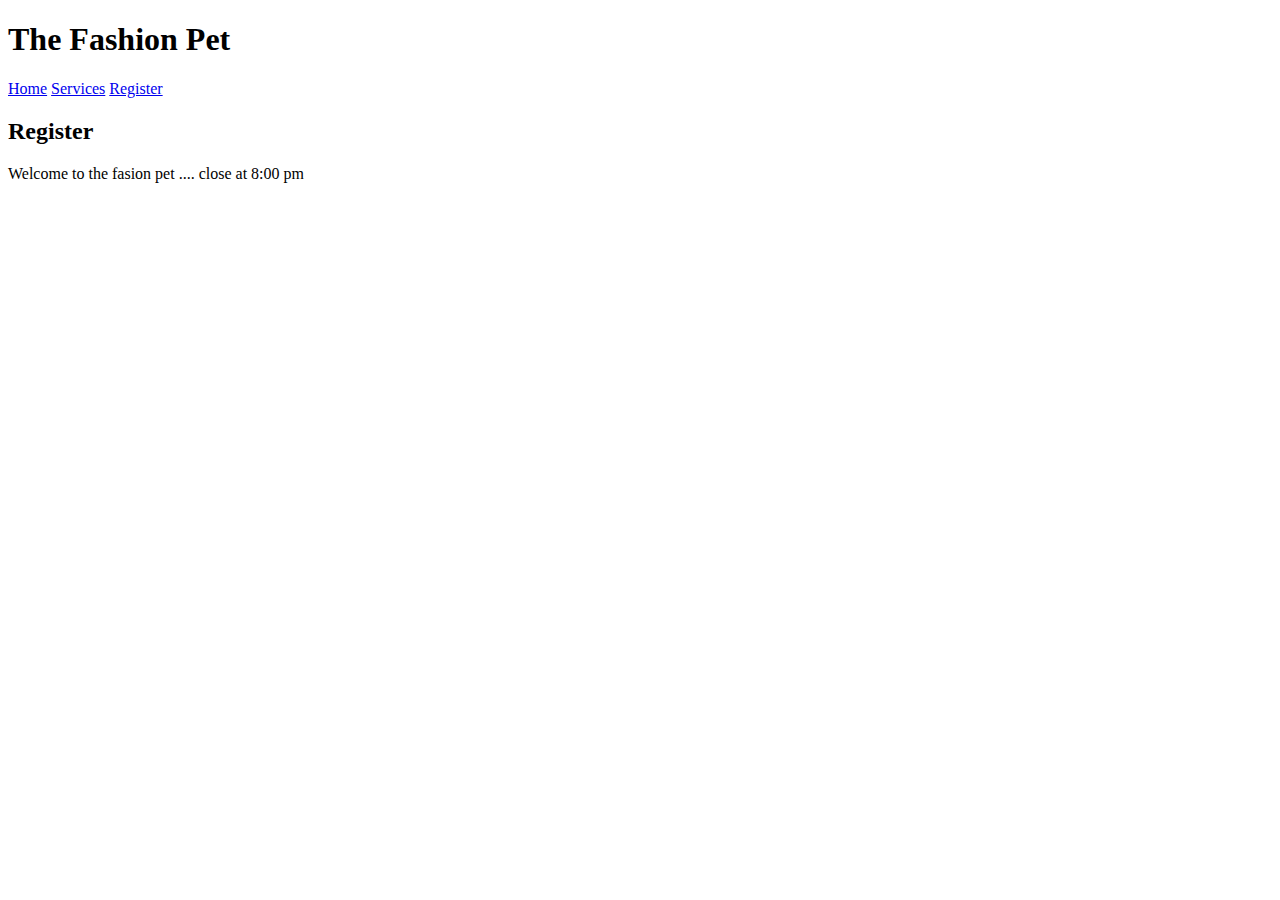
==== register.html @ 04e58b3b "object literal" ====
<!DOCTYPE html>
<html lang="en">
<head>
    <meta charset="UTF-8">
    <meta name="viewport" content="width=device-width, initial-scale=1.0">
    <link rel="stylesheet" href="./styles/mystyles.css">
    <title>Document</title>
</head>
<body>
    <header>
        <h1>The Fashion Pet</h1>
        <nav>
            <a href="index.html">Home</a>
            <a href="services.html">Services</a>
            <a href="register.html">Register</a>
        </nav>
    </header>

    <main>
        <h2>Register</h2>

        <div id="pets">

        </div>
    </main>
    <script src="./scripts/register.js"></script>
</body>
</html>
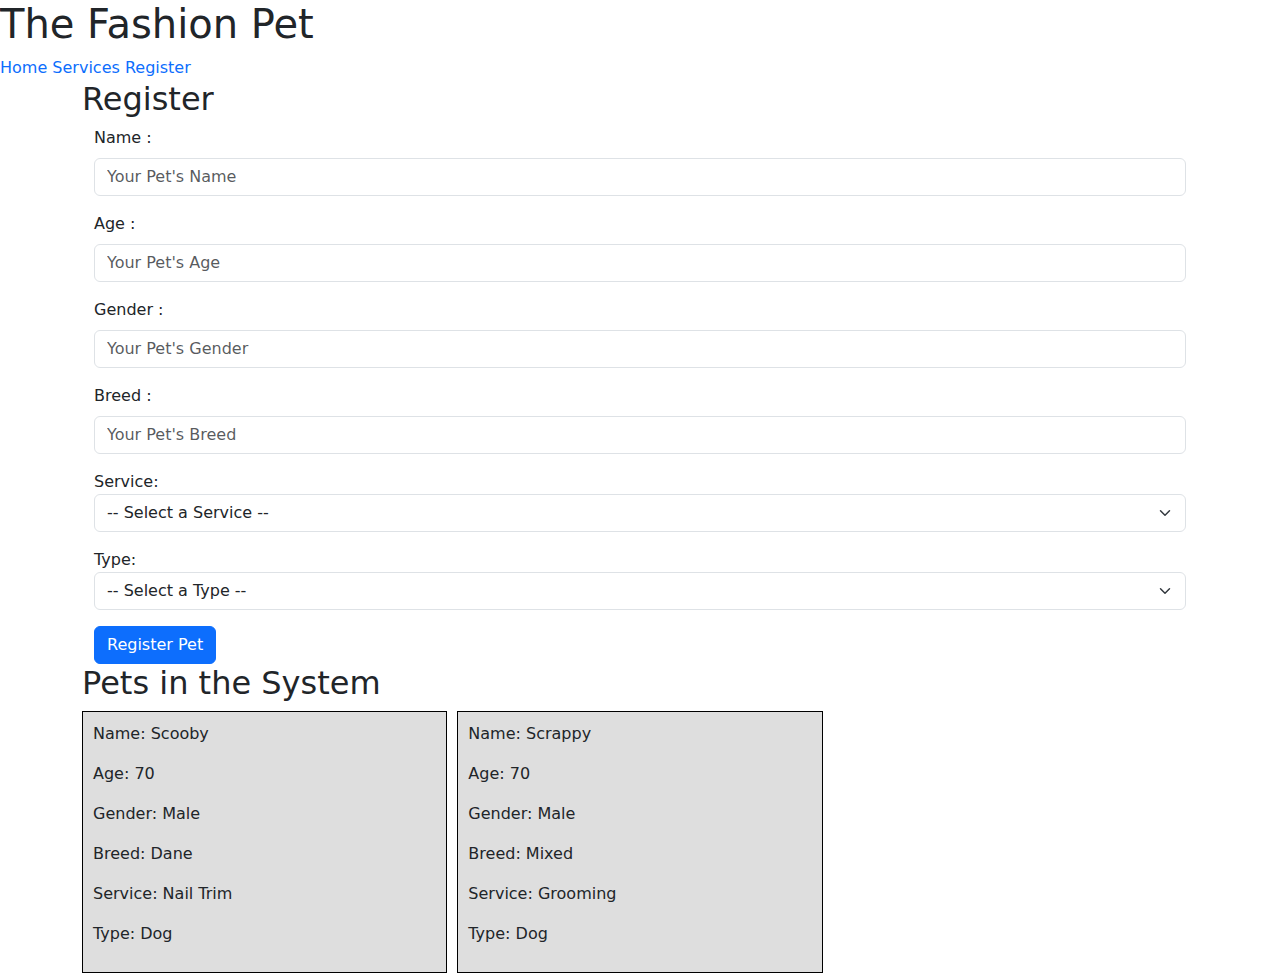
==== commit 061fdac5: "v1.20" ====
--- a/register.html
+++ b/register.html
@@ -3,26 +3,76 @@
 <head>
     <meta charset="UTF-8">
     <meta name="viewport" content="width=device-width, initial-scale=1.0">
-    <link rel="stylesheet" href="./styles/mystyles.css">
+    <!-- added bootstrap styling -->
+    <link rel="stylesheet" href="https://cdn.jsdelivr.net/npm/bootstrap@5.3.2/dist/css/bootstrap.min.css">
+    <link rel="stylesheet" href="./styles/mystyles.css"> <!-- my regular styling sheet -->
     <title>Document</title>
 </head>
 <body>
     <header>
         <h1>The Fashion Pet</h1>
-        <nav>
-            <a href="index.html">Home</a>
-            <a href="services.html">Services</a>
-            <a href="register.html">Register</a>
-        </nav>
+            <nav>
+                <a href="index.html">Home</a>
+                <a href="services.html">Services</a>
+                <a href="register.html">Register</a>
+            </nav>
     </header>
 
-    <main>
+    <main class="container"> <!-- container is a bootstrap class -->
         <h2>Register</h2>
 
+        <div class="container">
+            <div class="mb-3"> <!-- go to bootstrap and find it (under forms, first option) -->
+                <label class="form-label">Name :</label>
+                <input type="text" class="form-control" id="txtName" placeholder="Your Pet's Name">
+            </div>
+
+            <div class="mb-3">
+                <label class="form-label">Age :</label>
+                <input type="number" class="form-control" id="txtAge" placeholder="Your Pet's Age">
+            </div>
+
+            <div class="mb-3">
+                <label class="form-label">Gender :</label>
+                <input type="text" class="form-control" id="txtGender" placeholder="Your Pet's Gender">
+            </div>
+
+            <div class="mb-3">
+                <label class="form-label">Breed :</label>
+                <input type="text" class="form-control" id="txtBreed" placeholder="Your Pet's Breed">
+            </div>
+
+            <div class="mb-3">
+                <label>Service: </label>
+                <select class="form-select" id="txtService">
+                    <option value="" selected disabled> -- Select a Service -- </option>
+                    <option value="grooming">Grooming</option>
+                    <option value="nail trim">Nail Trim</option>
+                    <option value="vaccines">Vaccines</option>
+                </select>
+            </div>
+
+            <div class="mb-3">
+                <label>Type: </label>
+                <select class="form-select" id="txtType">
+                    <option value="" selected disabled> -- Select a Type -- </option>
+                    <option value="dog">Dog</option>
+                    <option value="cat">Cat</option>
+                    <option value="bird">Bird</option>
+                    <option value="snake">Snake</option>
+                    <option value="spider">Spider</option>
+
+                </select>
+            </div>
+            <button class="btn btn-primary" onclick="register()">Register Pet</button>
+        </div>
+        
+        <h2>Pets in the System</h2>
         <div id="pets">
 
         </div>
     </main>
     <script src="./scripts/register.js"></script>
+    <script src="./scripts/display.js"></script>
 </body>
 </html>--- a/styles/mystyles.css
+++ b/styles/mystyles.css
@@ -0,0 +1,20 @@
+
+a {
+    text-decoration: none;
+}
+
+.error {
+    background-color: rgb(240, 109, 109)
+}
+
+#pets {
+    display: grid;
+    grid-template-columns: repeat(3,1fr);
+    column-gap: 10px;
+}
+
+.pet {
+    border: 1px solid black;
+    background-color: #dedede;
+    padding: 10px;
+}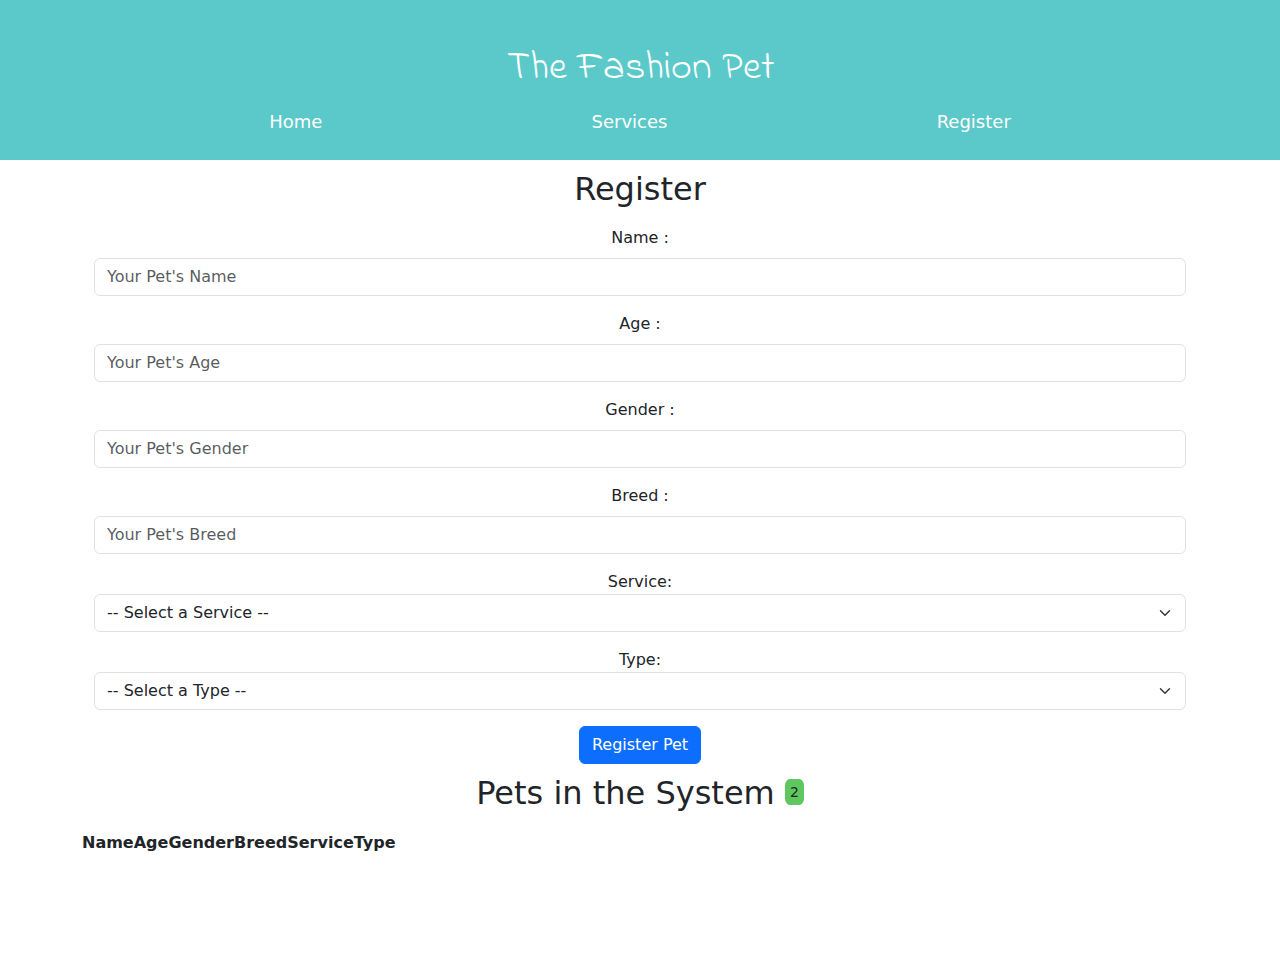
==== commit a9751123: "v1.3" ====
--- a/register.html
+++ b/register.html
@@ -4,13 +4,16 @@
     <meta charset="UTF-8">
     <meta name="viewport" content="width=device-width, initial-scale=1.0">
     <!-- added bootstrap styling -->
+    <link rel="stylesheet" href="./styles/mystyles.css"> <!-- my regular styling sheet -->
     <link rel="stylesheet" href="https://cdn.jsdelivr.net/npm/bootstrap@5.3.2/dist/css/bootstrap.min.css">
-    <link rel="stylesheet" href="./styles/mystyles.css"> <!-- my regular styling sheet -->
-    <title>Document</title>
+    <link href="<link rel="preconnect" href="https://fonts.googleapis.com">
+    <link rel="preconnect" href="https://fonts.gstatic.com" crossorigin>
+    <link href="https://fonts.googleapis.com/css2?family=Indie+Flower&family=Roboto:ital,wght@0,100;0,400;0,500;1,400&display=swap" rel="stylesheet">
+    <title>The Fashion Pet - Register</title>
 </head>
 <body>
     <header>
-        <h1>The Fashion Pet</h1>
+        <a href="index.html"><h1>The Fashion Pet</h1></a>
             <nav>
                 <a href="index.html">Home</a>
                 <a href="services.html">Services</a>
@@ -67,10 +70,25 @@
             <button class="btn btn-primary" onclick="register()">Register Pet</button>
         </div>
         
-        <h2>Pets in the System</h2>
-        <div id="pets">
+        <h2>Pets in the System <sup id="total">Total</sup></h2>
+        <!--<div id="pets"> -->
 
         </div>
+        <table>
+            <thead>
+                <th>Name</th>
+                <th>Age</th>
+                <th>Gender</th>
+                <th>Breed</th>
+                <th>Service</th>
+                <th>Type</th>
+            </thead>
+            <tbody id="pets">
+                <tr>
+                    <td></td>
+                </tr>
+            </tbody>
+        </table>
     </main>
     <script src="./scripts/register.js"></script>
     <script src="./scripts/display.js"></script>
--- a/styles/mystyles.css
+++ b/styles/mystyles.css
@@ -1,6 +1,72 @@
+/* Global */
+* {
+    margin: 0;
+    padding: 0;
+}
 
 a {
+    font-size: 18px;
+}
+
+img {
+    max-width: 100%;
+}
+
+/* Header */
+
+nav {
+    text-align: center;
+    padding-bottom: 25px;
+    display: flex;
+    justify-content: space-evenly;
+    
+    
+}
+
+nav a {
     text-decoration: none;
+    color: white;
+}
+
+h1 {
+    text-align: center;
+    padding-top: 45px;
+    height: 100px;
+    font-family: 'Indie Flower', cursive;
+    font-size: 100px;
+}
+
+header {
+    background-color: rgb(91, 201, 201);
+    color: white;
+}
+
+header a {
+    text-decoration: none;
+    color: white;
+}
+
+/* Main */
+
+p {
+    margin-left: 5px;
+    margin-right: 5px;
+}
+main {
+    text-align: center;
+    margin-bottom: 100px;
+}
+
+h2 {
+    padding: 10px;
+}
+
+main h3 {
+    background-color: rgb(91, 201, 201);
+    width: 600px;
+    margin-left: auto;
+    margin-right: auto;
+    color: white;
 }
 
 .error {
@@ -17,4 +83,22 @@
     border: 1px solid black;
     background-color: #dedede;
     padding: 10px;
-}+}
+
+#total {
+    font-size: 14px;
+    width: 18px;
+    height: 18px;
+    border-radius: 25%;
+    background-color: rgb(94, 199, 94);
+    padding: 5px;
+}
+
+img {
+    padding-left: 10px;
+    padding-right: 10px;
+}
+
+
+/* Footer */
+
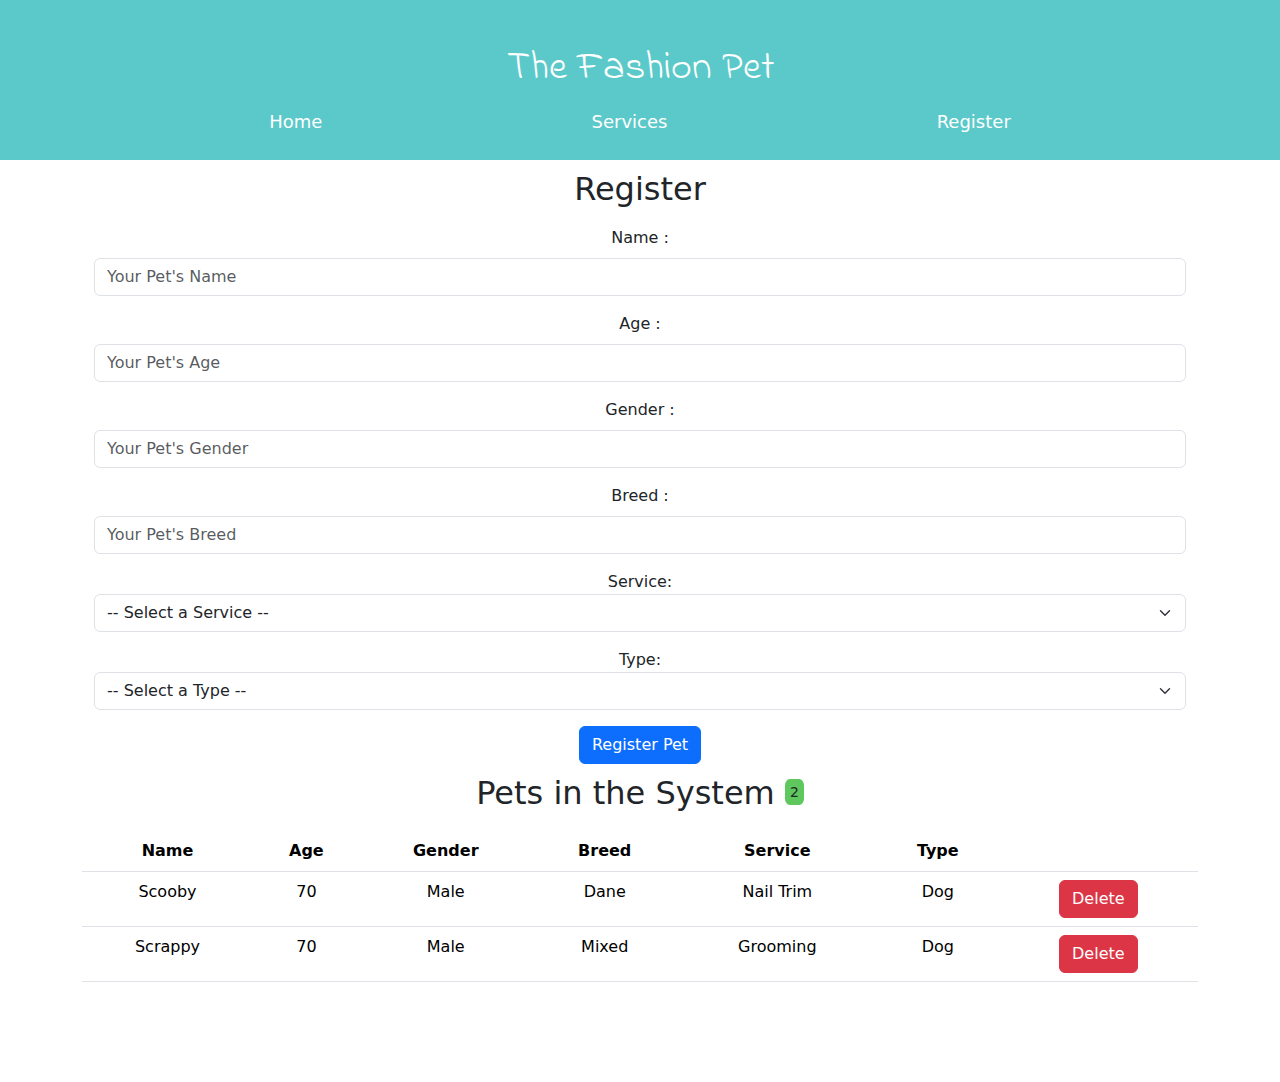
==== commit 43010a17: "v1.4" ====
--- a/register.html
+++ b/register.html
@@ -74,7 +74,7 @@
         <!--<div id="pets"> -->
 
         </div>
-        <table>
+        <table class="table">
             <thead>
                 <th>Name</th>
                 <th>Age</th>
@@ -82,11 +82,12 @@
                 <th>Breed</th>
                 <th>Service</th>
                 <th>Type</th>
+                <th></th>
             </thead>
             <tbody id="pets">
-                <tr>
-                    <td></td>
-                </tr>
+                
+                    
+                
             </tbody>
         </table>
     </main>
--- a/styles/mystyles.css
+++ b/styles/mystyles.css
@@ -73,12 +73,6 @@
     background-color: rgb(240, 109, 109)
 }
 
-#pets {
-    display: grid;
-    grid-template-columns: repeat(3,1fr);
-    column-gap: 10px;
-}
-
 .pet {
     border: 1px solid black;
     background-color: #dedede;
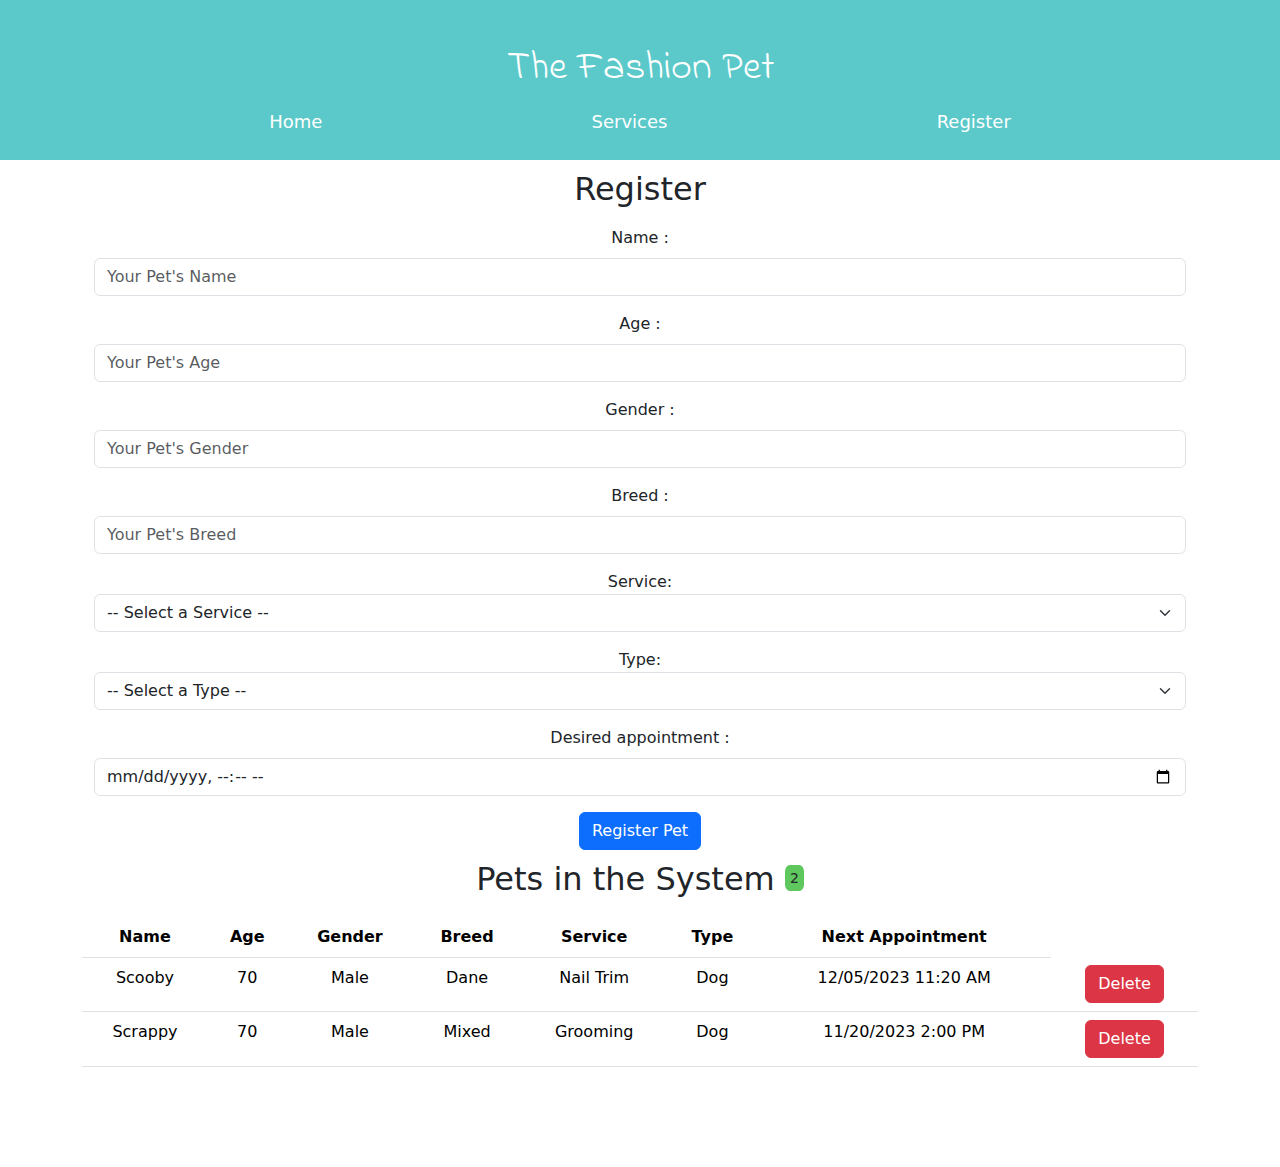
==== commit 03806e78: "v1.5" ====
--- a/register.html
+++ b/register.html
@@ -64,9 +64,14 @@
                     <option value="bird">Bird</option>
                     <option value="snake">Snake</option>
                     <option value="spider">Spider</option>
-
                 </select>
             </div>
+
+            <div class="mb-3">
+                <label class="form-label">Desired appointment :</label>
+                <input type="datetime-local" class="form-control" id="txtDate" placeholder="Desired appointment">
+            </div>
+
             <button class="btn btn-primary" onclick="register()">Register Pet</button>
         </div>
         
@@ -82,7 +87,7 @@
                 <th>Breed</th>
                 <th>Service</th>
                 <th>Type</th>
-                <th></th>
+                <th>Next Appointment</th>
             </thead>
             <tbody id="pets">
                 
